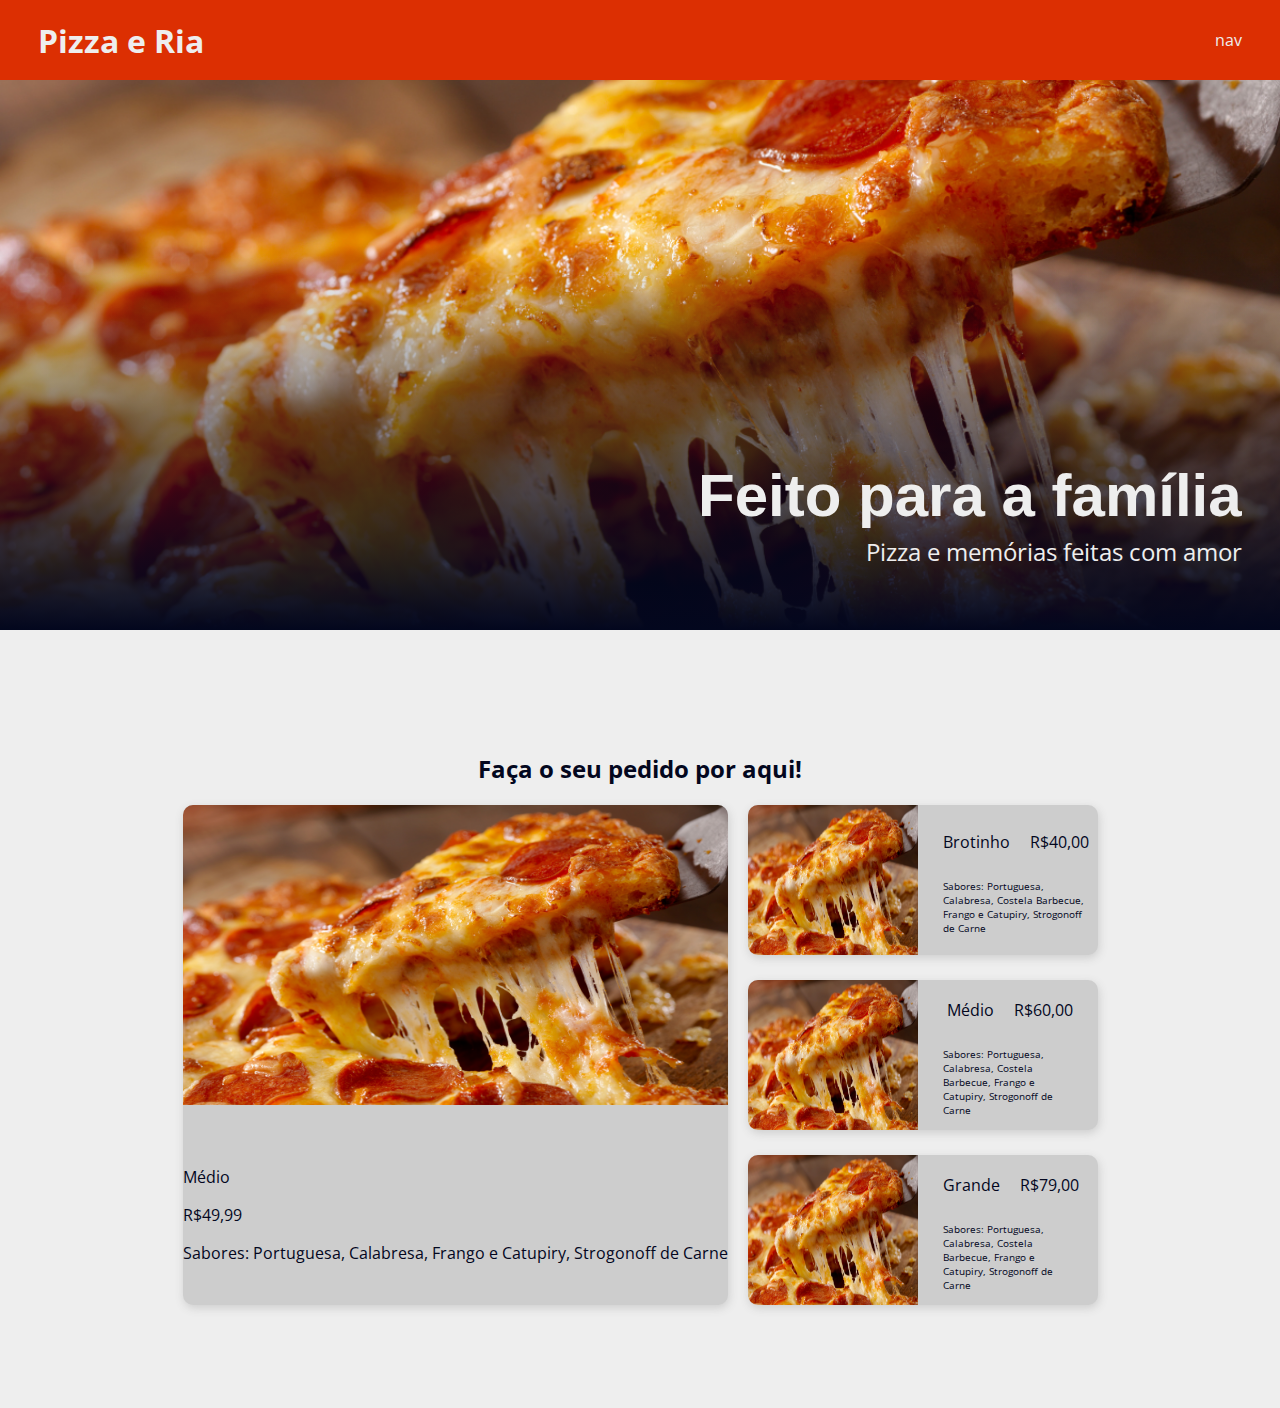
==== index.html @ 0aa1d1e8 "pizza e ria" ====
<!DOCTYPE html>
<html lang="en">
<head>
    <meta charset="UTF-8">
    <meta name="viewport" content="width=device-width, initial-scale=1.0">
    <link rel="stylesheet" href="style.css">
    <title>Pizza e Ria 🍕 - peça sua pizza!</title>
</head>
<body>
    <header>
        <div>
            <h1>Pizza e Ria</h1>
        </div>
        <div>
            <nav>nav</nav>
        </div>
    </header>
    <main>
        <div class="imagem_inicial">
            <div>
                <h2>Feito para a família</h2>
                <p>Pizza e memórias feitas com amor</p>
            </div>
        </div>
        <article class="pizzas">
            <div><h2>Faça o seu pedido por aqui!</h2></div>
            <div class="opcoes_tamanhos">
                <div id="opcao_desconto">

                </div>
                <div id="opcao_sem_desconto">
                    
                </div>
            </div>
        </article>
    </main>
    <footer>
        <div>

        </div>
    </footer>
    <script src="script.js"></script>
</body>
</html>
---- style.css ----
@import url("https://fonts.googleapis.com/css2?family=Open+Sans:ital,wght@0,300..800;1,300..800&display=swap");
:root {
  /* palheta de cor escolhida pelo cliente */
  --branco: #eee;
  --branco2: #cdcdcd;
  --preto: #03071e;
  --laranja1: #dc2f02;
  --vinho: #370617;
  --bordo: #6a040f;
}
*,
::after,
::before {
  box-sizing: border-box;
}
body {
  padding: 0;
  margin: 0;
  color: var(--preto);
  background: var(--branco);
  font-family: "Open Sans", sans-serif;
}
header {
  display: flex;
  justify-content: space-between;
  align-items: center;
  height: 80px;
  padding: 3%;
  background: var(--laranja1);
  color: var(--branco);
}
.imagem_inicial {
  background: linear-gradient(rgba(3, 7, 30, 0) 30%, rgba(3, 7, 30, 1) 100%),
    url("img/receitas-com-calabresa-1.png");
  width: 100%;
  height: 550px;
  background-size: cover;
  background-position: center;
  display: flex;
  justify-content: end;
  align-items: end;
  padding: 3%;
  color: var(--branco);
}
.imagem_inicial > div {
  display: flex;
  justify-content: end;
  align-items: end;
  flex-direction: column;
}
.imagem_inicial > div > h2 {
  font-size: 60px;
  font-style: unset;
  font-family: Arial, Helvetica, sans-serif;
  margin-bottom: 5px;
}
.imagem_inicial > div > p {
  font-size: 24px;
  margin-top: 0;
}

.pizzas {
  display: flex;
  align-items: center;
  justify-content: center;
  gap: 3%;
  flex-direction: column;
  padding: 8%;
}

.opcoes_tamanhos {
  display: flex;
  flex-direction: row;
  align-items: center;
  justify-content: center;
  gap: 20px;
  width: 100%;
}

.promocao,
.tamanho {
  background: var(--branco2);
  border-radius: 10px;
  display: flex;
  flex-direction: column;
  align-items: center;
  justify-content: center;
  padding: 0;
  box-shadow: var(--branco2) 1px 3px 10px;
}

.promocao {
  cursor:pointer;
  width: 100%;
  height: 500px;
  display: flex;
  justify-content: space-between;
  align-items: center;
  flex-direction: column;
  padding-bottom: 25px;
}

.tamanho {
  width: 350px;
  height: 150px;
  gap: 15px;
  display: flex;
  align-items: center;
  justify-content: space-between;
  flex-direction: row;
  padding-right: 10px;
}

.pizza_img,
.pizza_img_promo {
  width: 100%;
}
.pizza_img_promo {
  height: 300px;
  border-radius: 10px 10px 0 0;
}
.pizza_img {
  height: 150px;
  width: 50%;
  border-radius: 10px 0 0 10px;
}
#opcoes_tamanhos {
  width: 40%;
}
#opcao_sem_desconto {
    display: flex;
    align-items: center;
    justify-content: space-between;
    flex-direction: column;
    gap: 20px;
    height: 500px;
}
.tamanho > div {
    display: flex;
    align-items: center;
    justify-content: space-between;
    margin: 10px;
    flex-direction: column;
}
.tamanho > div > p {
    font-size: 10px;
}
.tamanho > div > div {
    display: flex;
    align-items: center;
    justify-content: space-between;
    flex-direction: row;
    gap: 20px;
}
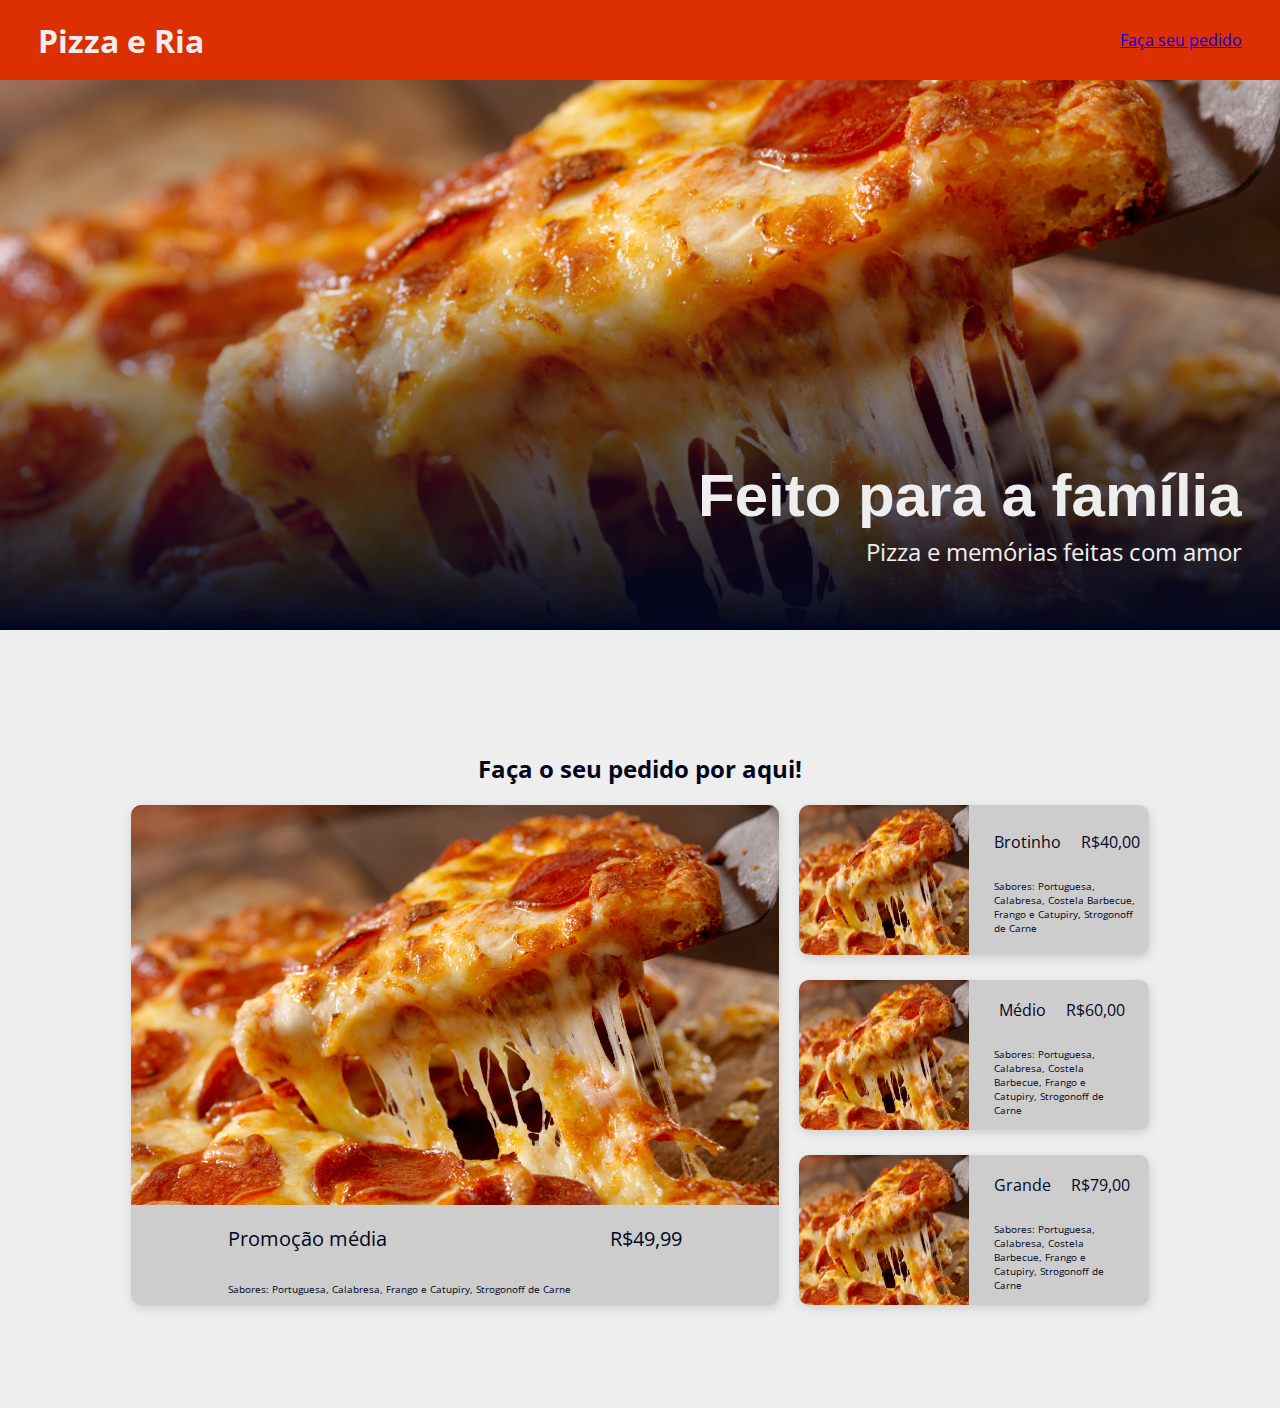
==== commit 15c2759d: "agora tem segunda página e ta pronto" ====
--- a/index.html
+++ b/index.html
@@ -12,7 +12,7 @@
             <h1>Pizza e Ria</h1>
         </div>
         <div>
-            <nav>nav</nav>
+            <nav><a href="#fazer_pedido">Faça seu pedido</a></nav>
         </div>
     </header>
     <main>
@@ -22,7 +22,7 @@
                 <p>Pizza e memórias feitas com amor</p>
             </div>
         </div>
-        <article class="pizzas">
+        <article class="pizzas" id="fazer_pedido">
             <div><h2>Faça o seu pedido por aqui!</h2></div>
             <div class="opcoes_tamanhos">
                 <div id="opcao_desconto">
--- a/style.css
+++ b/style.css
@@ -99,6 +99,19 @@
   flex-direction: column;
   padding-bottom: 25px;
 }
+.promocao:hover {
+  animation: escala 1s ease-in-out both;
+}
+.promocao > div > div {
+  display: flex;
+  align-items: center;
+  justify-content: space-between;
+  font-size: 20px;
+}
+.promocao > div {
+  width: 70%;
+  font-size: 10px;
+}
 
 .tamanho {
   width: 350px;
@@ -109,6 +122,18 @@
   justify-content: space-between;
   flex-direction: row;
   padding-right: 10px;
+  cursor: pointer;
+}
+.tamanho:hover {
+  animation: escala 1s ease-in-out both;
+}
+@keyframes escala {
+  0% {
+    transform: scale(1);
+  }
+  100% {
+    transform: scale(1.15);
+  }
 }
 
 .pizza_img,
@@ -116,7 +141,8 @@
   width: 100%;
 }
 .pizza_img_promo {
-  height: 300px;
+  height: 400px;
+  width: 100%;
   border-radius: 10px 10px 0 0;
 }
 .pizza_img {
